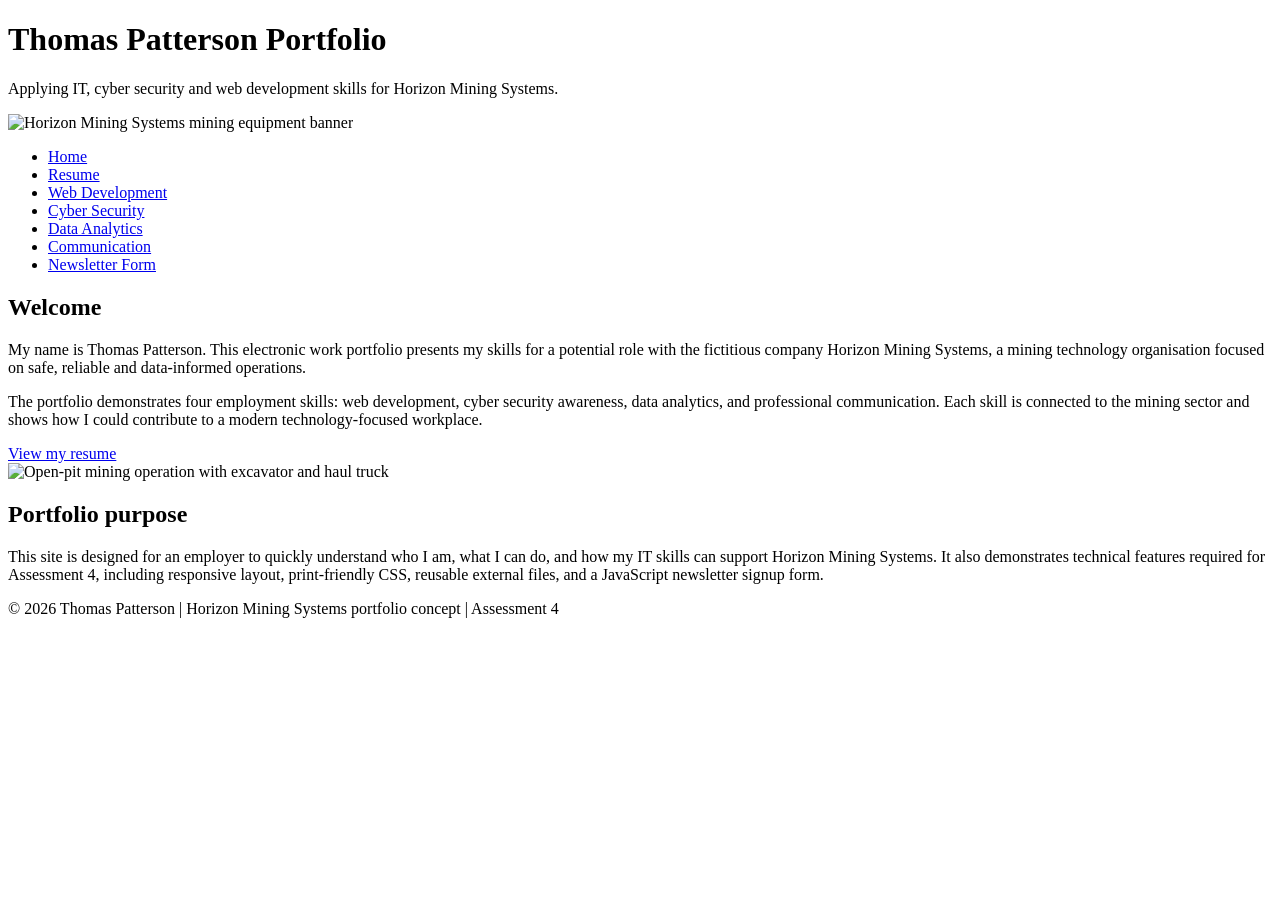
==== index.html @ 97256099 "Add files via upload" ====
<!DOCTYPE html>
<html lang="en">
<head>
    <meta charset="UTF-8">
    <meta name="viewport" content="width=device-width, initial-scale=1.0">
    <title>Thomas Patterson | Horizon Mining Systems Portfolio</title>
    <link rel="stylesheet" href="style.css">
</head>
<body>
<header id="site-banner">
    <div class="brand-row">
        <div>
            <h1>Thomas Patterson Portfolio</h1>
            <p>Applying IT, cyber security and web development skills for Horizon Mining Systems.</p>
        </div>
        <img src="images/horizon_logo_mining.png" alt="Horizon Mining Systems mining equipment banner" class="logo">
    </div>
    <nav class="main-nav" aria-label="Main navigation">
        <ul>
            <li><a class="active" href="index.html">Home</a></li>
            <li><a href="resume.html">Resume</a></li>
            <li><a href="web_development.html">Web Development</a></li>
            <li><a href="cybersecurity.html">Cyber Security</a></li>
            <li><a href="data_analytics.html">Data Analytics</a></li>
            <li><a href="communication.html">Communication</a></li>
            <li><a href="javascriptpage.html">Newsletter Form</a></li>
        </ul>
    </nav>
</header>
<main>
    <section class="hero-layout">
        <div class="welcome-panel">
            <h2>Welcome</h2>
            <p>My name is <span class="highlight">Thomas Patterson</span>. This electronic work portfolio presents my skills for a potential role with the fictitious company Horizon Mining Systems, a mining technology organisation focused on safe, reliable and data-informed operations.</p>
            <p>The portfolio demonstrates four employment skills: web development, cyber security awareness, data analytics, and professional communication. Each skill is connected to the mining sector and shows how I could contribute to a modern technology-focused workplace.</p>
            <a class="button-link" href="resume.html">View my resume</a>
        </div>
        <div class="hero-visual">
            <img src="images/open_pit_mining.png" alt="Open-pit mining operation with excavator and haul truck">
        </div>
    </section>

    <section class="summary-box">
        <h2>Portfolio purpose</h2>
        <p>This site is designed for an employer to quickly understand who I am, what I can do, and how my IT skills can support Horizon Mining Systems. It also demonstrates technical features required for Assessment 4, including responsive layout, print-friendly CSS, reusable external files, and a JavaScript newsletter signup form.</p>
    </section>
</main>
<footer>
    <p>&copy; 2026 Thomas Patterson | Horizon Mining Systems portfolio concept | Assessment 4</p>
</footer>
</body>
</html>
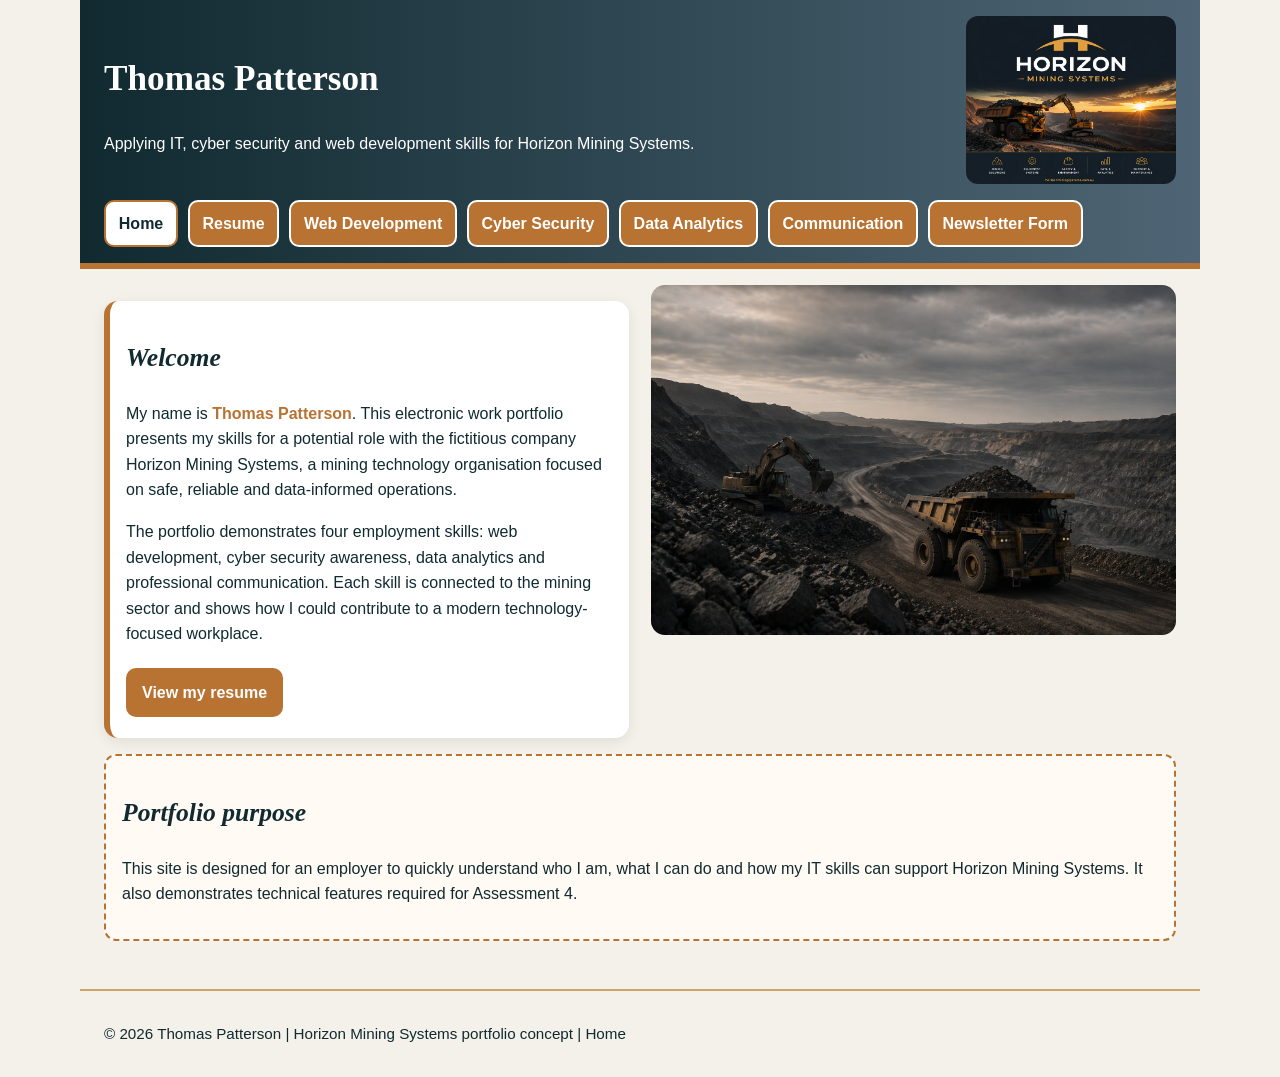
==== commit dc674c45: "Add files via upload" ====
--- a/index.html
+++ b/index.html
@@ -3,17 +3,19 @@
 <head>
     <meta charset="UTF-8">
     <meta name="viewport" content="width=device-width, initial-scale=1.0">
-    <title>Thomas Patterson | Horizon Mining Systems Portfolio</title>
-    <link rel="stylesheet" href="style.css">
+    <meta name="description" content="Thomas Patterson's electronic work portfolio for Horizon Mining Systems, showcasing web development, cybersecurity, communication and problem-solving skills.">
+    <meta name="keywords" content="Thomas Patterson, portfolio, web development, cybersecurity, Horizon Mining Systems, IT student and mining technology">
+    <title>Thomas Patterson | Horizon Mining Systems</title>
+    <link rel="stylesheet" href="assets/css/style.css">
 </head>
 <body>
 <header id="site-banner">
     <div class="brand-row">
         <div>
-            <h1>Thomas Patterson Portfolio</h1>
+            <h1>Thomas Patterson</h1>
             <p>Applying IT, cyber security and web development skills for Horizon Mining Systems.</p>
         </div>
-        <img src="images/horizon_logo_mining.png" alt="Horizon Mining Systems mining equipment banner" class="logo">
+        <img src="assets/images/horizon_logo_mining.png" alt="Horizon Mining Systems mining equipment banner" class="logo">
     </div>
     <nav class="main-nav" aria-label="Main navigation">
         <ul>
@@ -32,21 +34,21 @@
         <div class="welcome-panel">
             <h2>Welcome</h2>
             <p>My name is <span class="highlight">Thomas Patterson</span>. This electronic work portfolio presents my skills for a potential role with the fictitious company Horizon Mining Systems, a mining technology organisation focused on safe, reliable and data-informed operations.</p>
-            <p>The portfolio demonstrates four employment skills: web development, cyber security awareness, data analytics, and professional communication. Each skill is connected to the mining sector and shows how I could contribute to a modern technology-focused workplace.</p>
+            <p>The portfolio demonstrates four employment skills: web development, cyber security awareness, data analytics and professional communication. Each skill is connected to the mining sector and shows how I could contribute to a modern technology-focused workplace.</p>
             <a class="button-link" href="resume.html">View my resume</a>
         </div>
         <div class="hero-visual">
-            <img src="images/open_pit_mining.png" alt="Open-pit mining operation with excavator and haul truck">
+            <img src="assets/images/open_pit_mining.png" alt="Open-pit mining operation with excavator and haul truck">
         </div>
     </section>
 
     <section class="summary-box">
         <h2>Portfolio purpose</h2>
-        <p>This site is designed for an employer to quickly understand who I am, what I can do, and how my IT skills can support Horizon Mining Systems. It also demonstrates technical features required for Assessment 4, including responsive layout, print-friendly CSS, reusable external files, and a JavaScript newsletter signup form.</p>
+        <p>This site is designed for an employer to quickly understand who I am, what I can do and how my IT skills can support Horizon Mining Systems. It also demonstrates technical features required for Assessment 4.</p>
     </section>
 </main>
 <footer>
-    <p>&copy; 2026 Thomas Patterson | Horizon Mining Systems portfolio concept | Assessment 4</p>
+    <p>&copy; 2026 Thomas Patterson | Horizon Mining Systems portfolio concept | Home</p>
 </footer>
 </body>
 </html>
--- a/assets/css/style.css
+++ b/assets/css/style.css
@@ -0,0 +1,309 @@
+/*
+   Horizon Mining Systems - A4 Stylesheet
+   Purpose: Reusable external CSS for all pages in the portfolio website.
+*/
+
+:root {
+    --deep-navy: #102a30;
+    --steel-blue: #4f6575;
+    --copper: #b87333;
+    --sand: #f4f1ea;
+    --paper: #ffffff;
+    --soft-border: #c8c8c8;
+    --dark-text: #102a30;
+}
+
+* {
+    box-sizing: border-box;
+}
+
+body {
+    margin: 0;
+    font-family: Arial, Helvetica, sans-serif;
+    background-color: var(--sand);
+    color: var(--dark-text);
+    line-height: 1.6;
+}
+
+header, main, footer {
+    max-width: 1120px;
+    margin: 0 auto;
+    padding: 1rem 1.5rem;
+}
+
+#site-banner {
+    background: linear-gradient(90deg, var(--deep-navy), var(--steel-blue));
+    color: #ffffff;
+    border-bottom: 6px solid var(--copper);
+}
+
+.brand-row {
+    display: flex;
+    gap: 1rem;
+    align-items: center;
+    justify-content: space-between;
+    flex-wrap: wrap;
+}
+
+.logo {
+    max-width: 210px;
+    height: auto;
+    border-radius: 12px;
+}
+
+.main-nav ul {
+    list-style: none;
+    display: flex;
+    flex-wrap: wrap;
+    gap: 0.6rem;
+    padding-left: 0;
+    margin: 1rem 0 0 0;
+}
+
+.main-nav a {
+    display: inline-block;
+    color: #ffffff;
+    text-decoration: none;
+    background-color: var(--copper);
+    border: 2px solid #ffffff;
+    padding: 0.55rem 0.8rem;
+    border-radius: 10px;
+    font-weight: 700;
+    transition: 0.2s ease-in-out;
+}
+
+.main-nav a:hover,
+.main-nav a:focus,
+.main-nav a.active {
+    color: var(--deep-navy);
+    background-color: #ffffff;
+    border-color: var(--copper);
+}
+
+.hero-layout,
+.two-column,
+.card-grid,
+.skill-columns {
+    display: flex;
+    gap: 1.4rem;
+    flex-wrap: wrap;
+    align-items: stretch;
+}
+
+.welcome-panel,
+.hero-visual,
+.flex-card,
+.form-card {
+    flex: 1 1 320px;
+}
+
+.hero-visual img,
+.card img,
+.profile,
+.project-image {
+    max-width: 100%;
+    height: auto;
+    border-radius: 14px;
+}
+
+.profile {
+    max-width: 280px;
+    border: 4px solid var(--copper);
+}
+
+.card,
+.welcome-panel,
+.form-card {
+    background-color: var(--paper);
+    border-left: 6px solid var(--copper);
+    border-radius: 14px;
+    padding: 1rem;
+    margin: 1rem 0;
+    box-shadow: 0 4px 14px rgba(0,0,0,0.08);
+}
+
+.hero-message,
+.callout {
+    background-color: rgba(16, 42, 48, 0.95);
+    color: #ffffff;
+    padding: 1rem;
+    border-radius: 14px;
+    margin: 1rem 0;
+}
+
+.summary-box {
+    border: 2px dashed var(--copper);
+    padding: 1rem;
+    background-color: #fffaf3;
+    border-radius: 12px;
+}
+
+.highlight {
+    color: var(--copper);
+    font-weight: 700;
+}
+
+h1, h2, h3 {
+    font-family: Georgia, "Times New Roman", Times, serif;
+}
+
+h1 { font-size: 2.2rem; }
+h2 { font-size: 1.6rem; font-style: italic; }
+h3 { font-size: 1.2rem; }
+
+.small-note {
+    font-size: 0.92rem;
+    font-style: italic;
+}
+
+.button-link,
+button,
+input[type="submit"],
+input[type="reset"] {
+    display: inline-block;
+    background-color: var(--copper);
+    color: #ffffff;
+    border: none;
+    border-radius: 10px;
+    padding: 0.75rem 1rem;
+    font-weight: 700;
+    cursor: pointer;
+    text-decoration: none;
+    margin: 0.3rem 0.3rem 0.3rem 0;
+}
+
+button:hover,
+input[type="submit"]:hover,
+input[type="reset"]:hover,
+.button-link:hover,
+.button-link:focus {
+    background-color: var(--deep-navy);
+}
+
+table {
+    width: 100%;
+    border-collapse: collapse;
+    margin: 1rem 0;
+    background-color: #ffffff;
+}
+
+th, td {
+    border: 1px solid var(--soft-border);
+    padding: 0.75rem;
+    vertical-align: top;
+}
+
+th {
+    background-color: #e7ddd1;
+}
+
+label {
+    font-weight: 700;
+    display: block;
+    margin-top: 0.8rem;
+}
+
+fieldset {
+    border: 1px solid var(--soft-border);
+    border-radius: 12px;
+    margin-top: 1rem;
+    padding: 1rem;
+}
+
+legend {
+    font-weight: 700;
+    color: var(--deep-navy);
+}
+
+input[type="text"],
+input[type="email"],
+textarea {
+    width: 100%;
+    max-width: 700px;
+    padding: 0.7rem;
+    border: 1px solid var(--soft-border);
+    border-radius: 8px;
+    font-size: 1rem;
+}
+
+.checkbox-option,
+.radio-option {
+    display: block;
+    font-weight: 400;
+    margin: 0.35rem 0;
+}
+
+.required {
+    color: #9b1c1c;
+    font-weight: 700;
+}
+
+footer {
+    border-top: 2px solid #cda56b;
+    margin-top: 2rem;
+    font-size: 0.95rem;
+}
+
+@media (max-width: 760px) {
+    h1 { font-size: 1.75rem; }
+
+    .main-nav ul {
+        flex-direction: column;
+    }
+
+    .main-nav a {
+        width: 100%;
+    }
+}
+
+/* Print-friendly rules retained from A3 and expanded for A4. */
+@media print {
+    nav,
+    .main-nav,
+    .hero-visual,
+    .no-print,
+    button,
+    .button-link {
+        display: none !important;
+    }
+
+    body {
+        background: #ffffff;
+        color: #000000;
+        font-size: 14pt;
+        line-height: 1.5;
+    }
+
+    header, main, footer {
+        max-width: 100%;
+        padding: 0;
+        margin: 0;
+    }
+
+    #site-banner {
+        background: #ffffff;
+        color: #000000;
+        border-bottom: 2px solid #000000;
+    }
+
+    .card,
+    .summary-box,
+    .callout,
+    .hero-message,
+    .welcome-panel,
+    .form-card {
+        background: #ffffff;
+        color: #000000;
+        box-shadow: none;
+        border: 1px solid #000000;
+    }
+
+    a {
+        color: #000000;
+        text-decoration: underline;
+    }
+
+    img {
+        max-width: 240px;
+    }
+}
